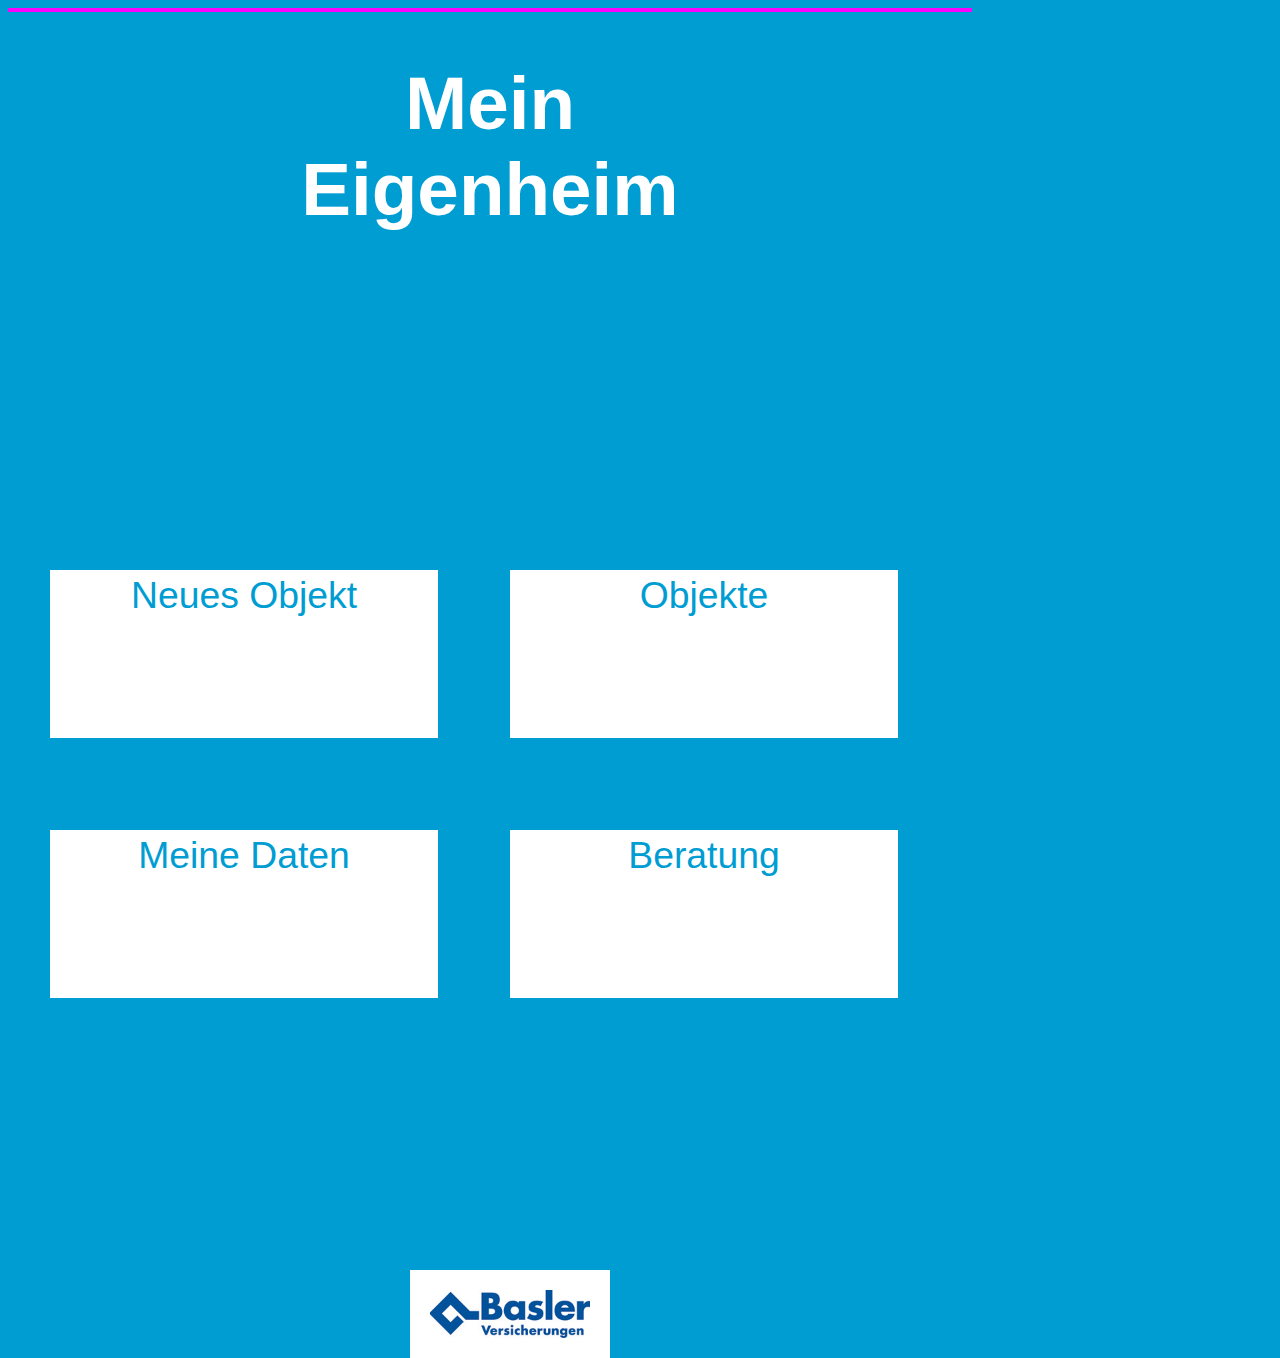
==== manual/index.html @ 801837d5 "juming from new to rating view" ====
<!DOCTYPE html>
<html>
<head>
                <link rel="stylesheet" type="text/css" href="styles.css">
				            <script src="HomeController.js"></script>
                    <script src="HomeScreen.js"></script>
                    <script src="HomesView.js"></script>
                    <script src="NewObjectView.js"></script>
                    <script src="Home.js"></script>
                    <script src="Rating.js"></script>
                    <script src="RatingView.js"></script>
                    <script src="ratingviews/Basic.js"></script>
                    <script src="ratingviews/Kitchen.js"></script>
                    <script src="ratingviews/Bath.js"></script>
                    <script src="ratingviews/BaseView.js"></script>
				<script type="text/javascript">
        window.me = {};
        function bindFnToContext( fn, context ) {
        	if ( typeof fn != "function") {
        		throw "not a Function, can not bind " + fn;
        	}

        //    if (arguments.length < 2 && (typeof arguments[0] === "undefined")) return this;

        	var args = Array.prototype.slice.call(arguments, 2);

        	var boundFn = function () {
            	var a = args.concat( arguments );
            	return fn.apply(context, a);
        	}

        	return boundFn;
        }


				window.onload = function (e) {
					// debugger;
					// var b = document.getElementsByTagName('body')[0];
					// var home = new Home(b);

          var home = new HomeController(document.getElementById('container'));
				}
				</script>
				</head>
				<body>
					<div id="container">
					</div>
				</body>
</html>
---- manual/styles.css ----
body {
  background-color: #009DD3;
  font-family: Helvetica;
  font-size:28pt;
}
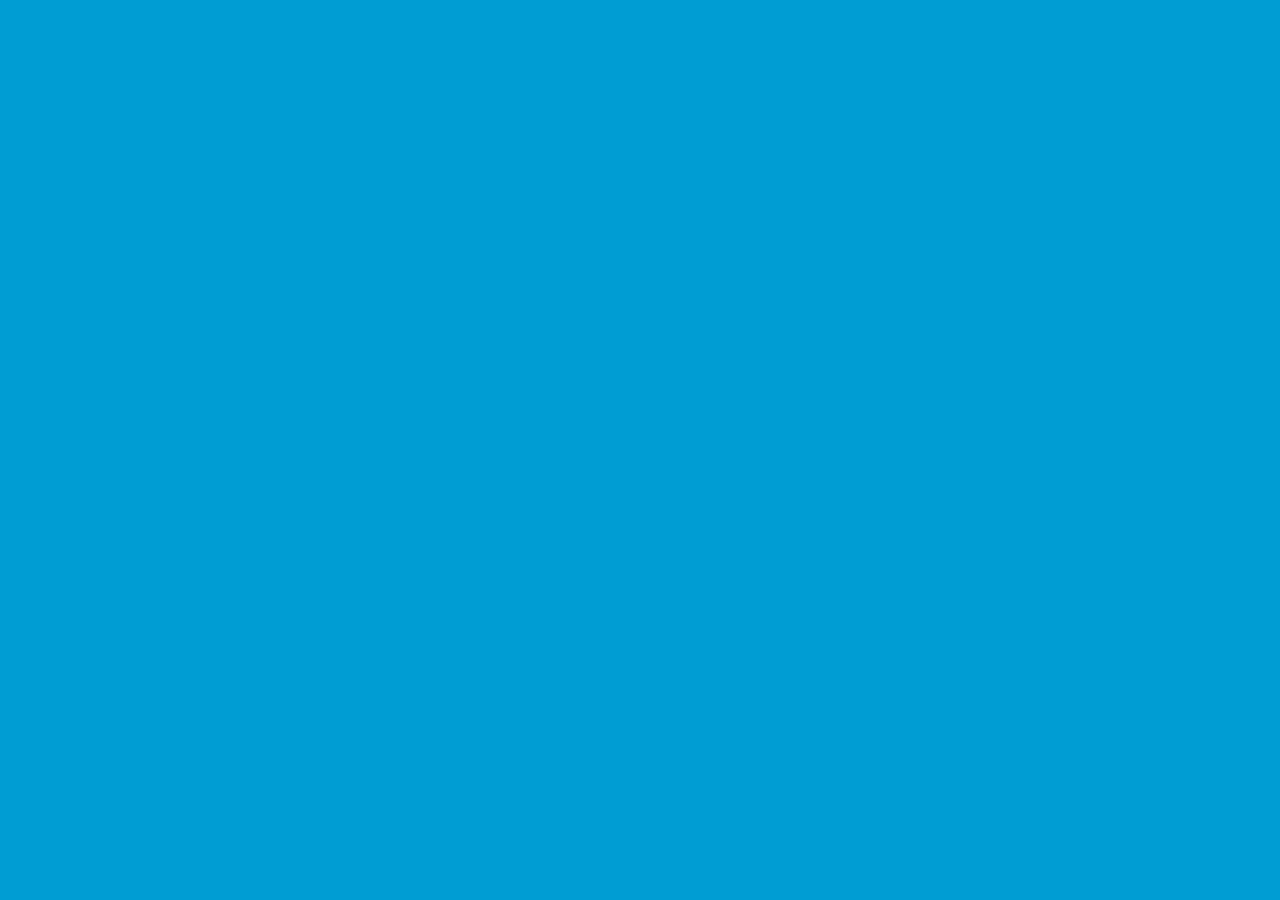
==== commit 24d7fb08: "mydata view" ====
--- a/manual/index.html
+++ b/manual/index.html
@@ -6,6 +6,7 @@
                     <script src="HomeScreen.js"></script>
                     <script src="HomesView.js"></script>
                     <script src="NewObjectView.js"></script>
+                    <script src="MyDataView.js"></script>
                     <script src="Home.js"></script>
                     <script src="Rating.js"></script>
                     <script src="RatingView.js"></script>
@@ -14,7 +15,7 @@
                     <script src="ratingviews/Bath.js"></script>
                     <script src="ratingviews/BaseView.js"></script>
 				<script type="text/javascript">
-        window.me = {};
+
         function bindFnToContext( fn, context ) {
         	if ( typeof fn != "function") {
         		throw "not a Function, can not bind " + fn;
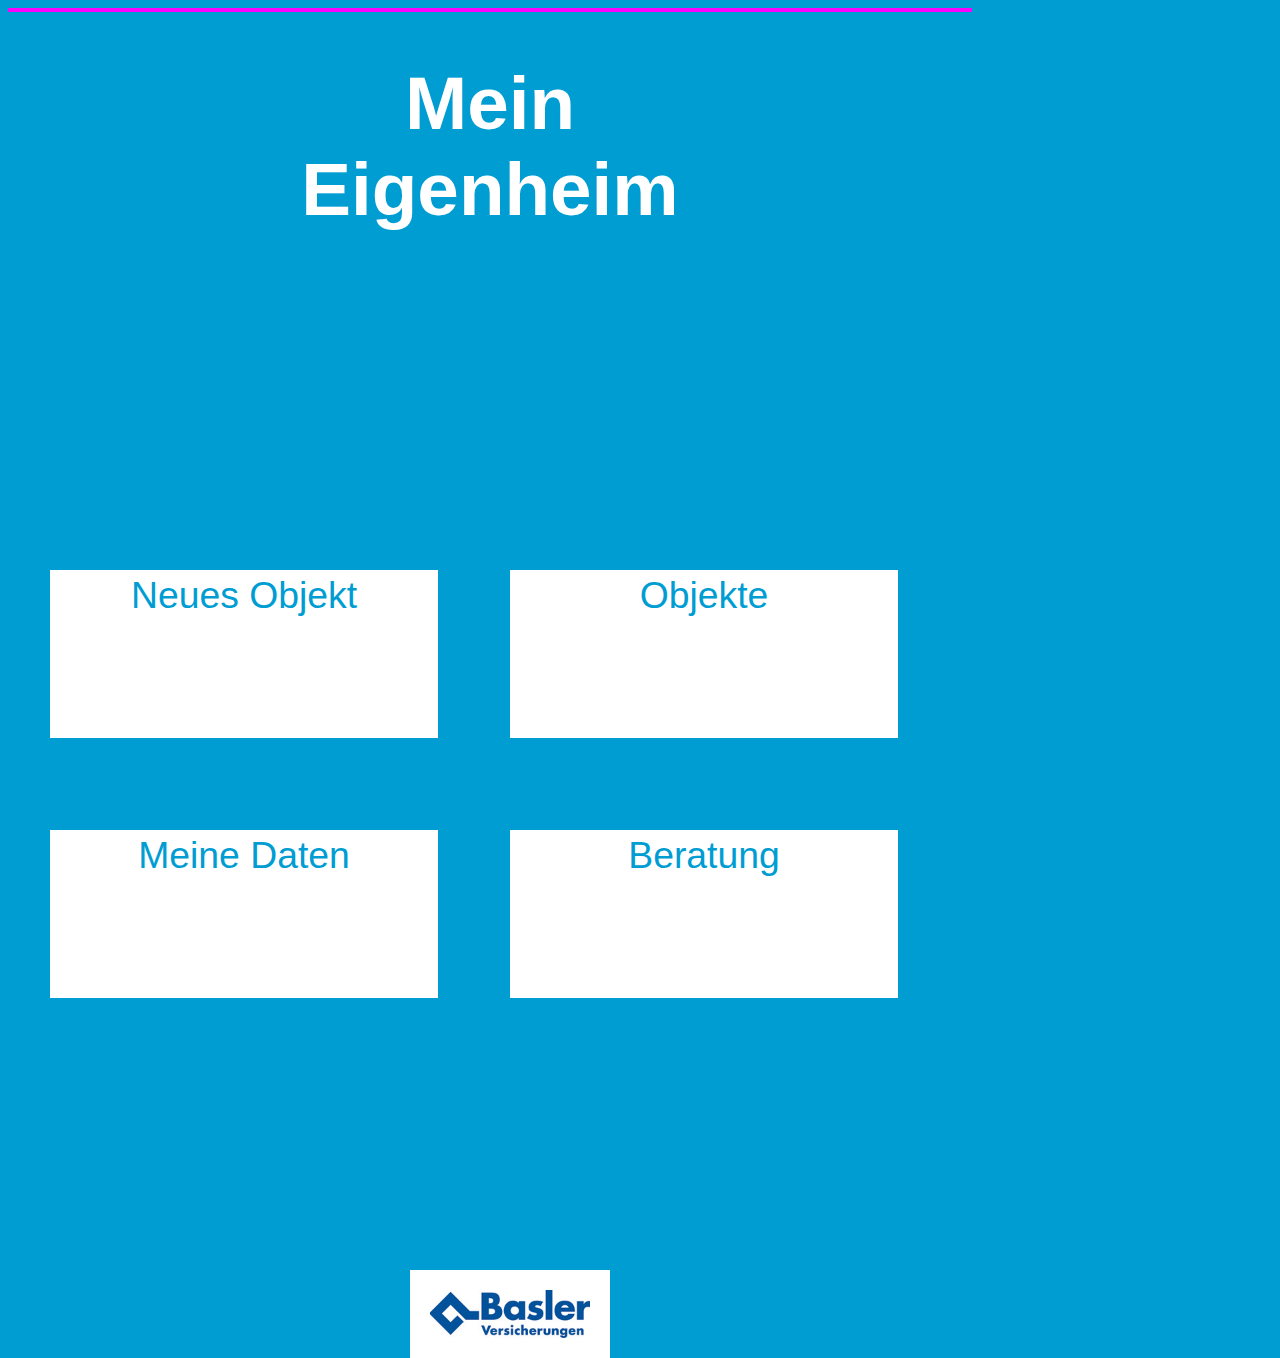
==== commit 147ebb5b: "Merge remote-tracking branch 'origin/master'" ====
--- a/manual/index.html
+++ b/manual/index.html
@@ -15,7 +15,7 @@
                     <script src="ratingviews/Bath.js"></script>
                     <script src="ratingviews/BaseView.js"></script>
 				<script type="text/javascript">
-
+        window.me = {};
         function bindFnToContext( fn, context ) {
         	if ( typeof fn != "function") {
         		throw "not a Function, can not bind " + fn;
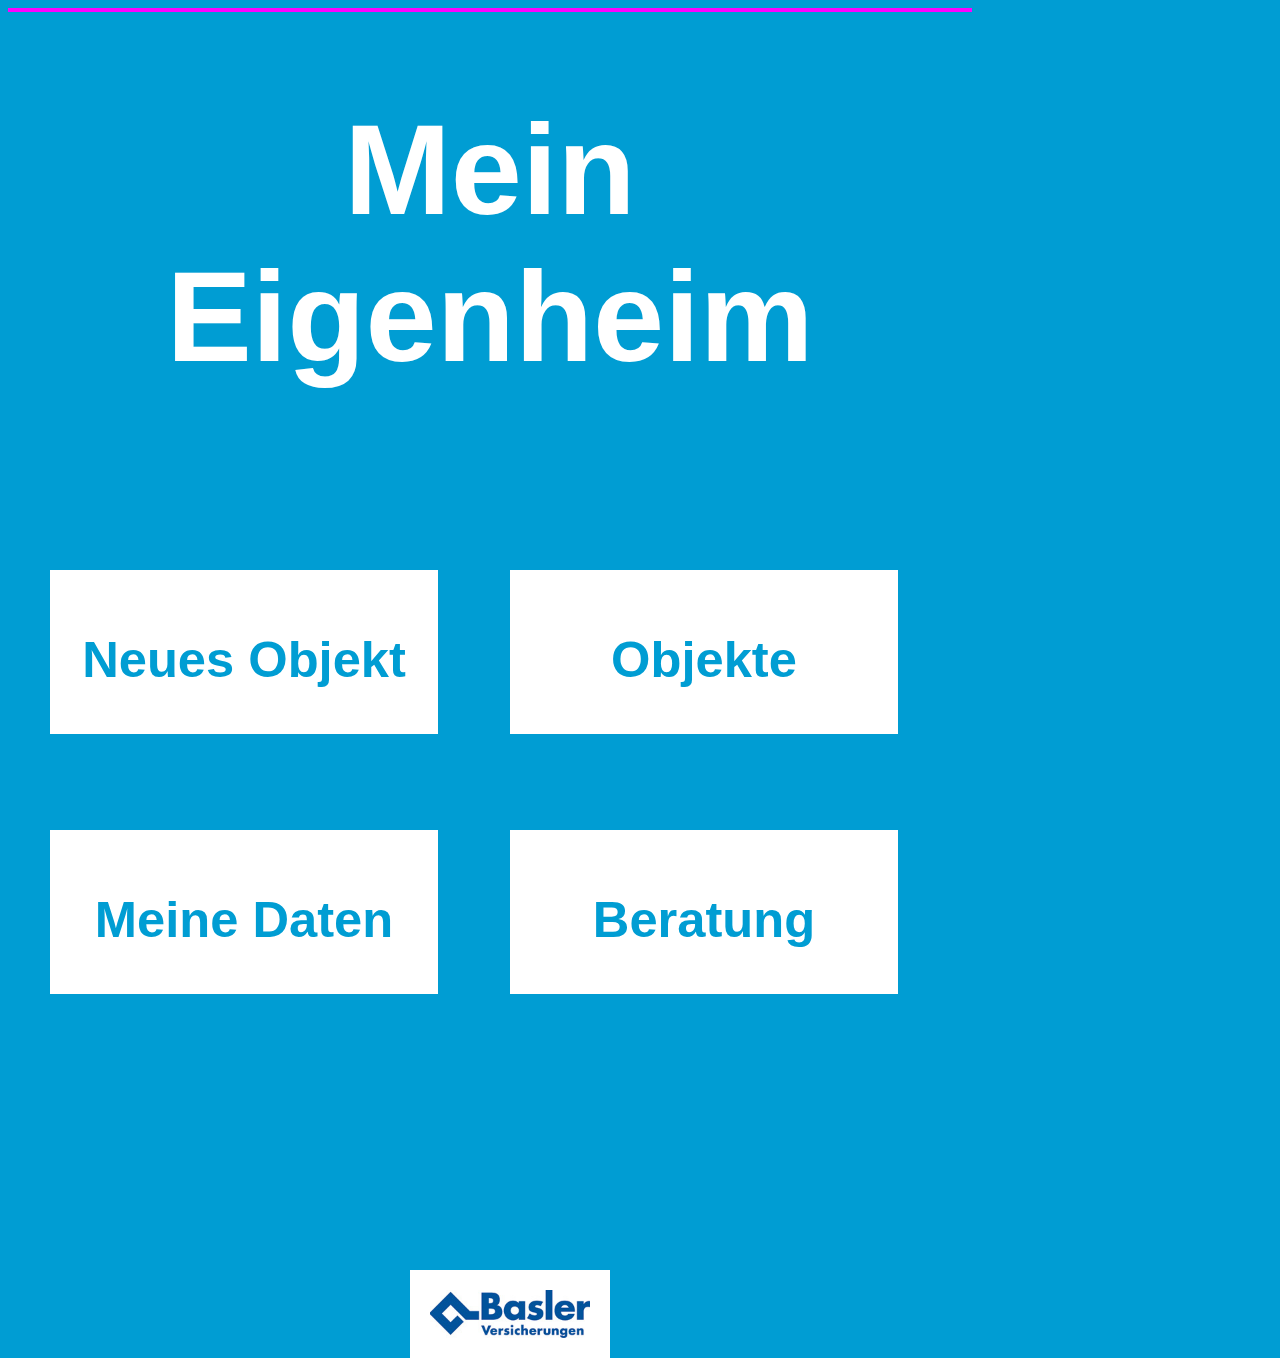
==== commit 39ea43ac: "weitere dinge" ====
--- a/manual/index.html
+++ b/manual/index.html
@@ -7,6 +7,7 @@
                     <script src="HomesView.js"></script>
                     <script src="NewObjectView.js"></script>
                     <script src="MyDataView.js"></script>
+                    <script src="FinancingView.js"></script>
                     <script src="Home.js"></script>
                     <script src="Rating.js"></script>
                     <script src="RatingView.js"></script>
@@ -14,6 +15,12 @@
                     <script src="ratingviews/Kitchen.js"></script>
                     <script src="ratingviews/Bath.js"></script>
                     <script src="ratingviews/BaseView.js"></script>
+                    <script src="ratingviews/FacebookNeighbors.js"></script>
+                    <script src="ratingviews/XingNeighbors.js"></script>
+                    <script src="ratingviews/Neighbors.js"></script>
+                    <script src="ratingviews/Arbeitsweg.js"></script>
+                    <script src="ratingviews/Schlafzimmer.js"></script>
+                    <script src="ratingviews/Property.js"></script>
 				<script type="text/javascript">
         window.me = {};
         function bindFnToContext( fn, context ) {
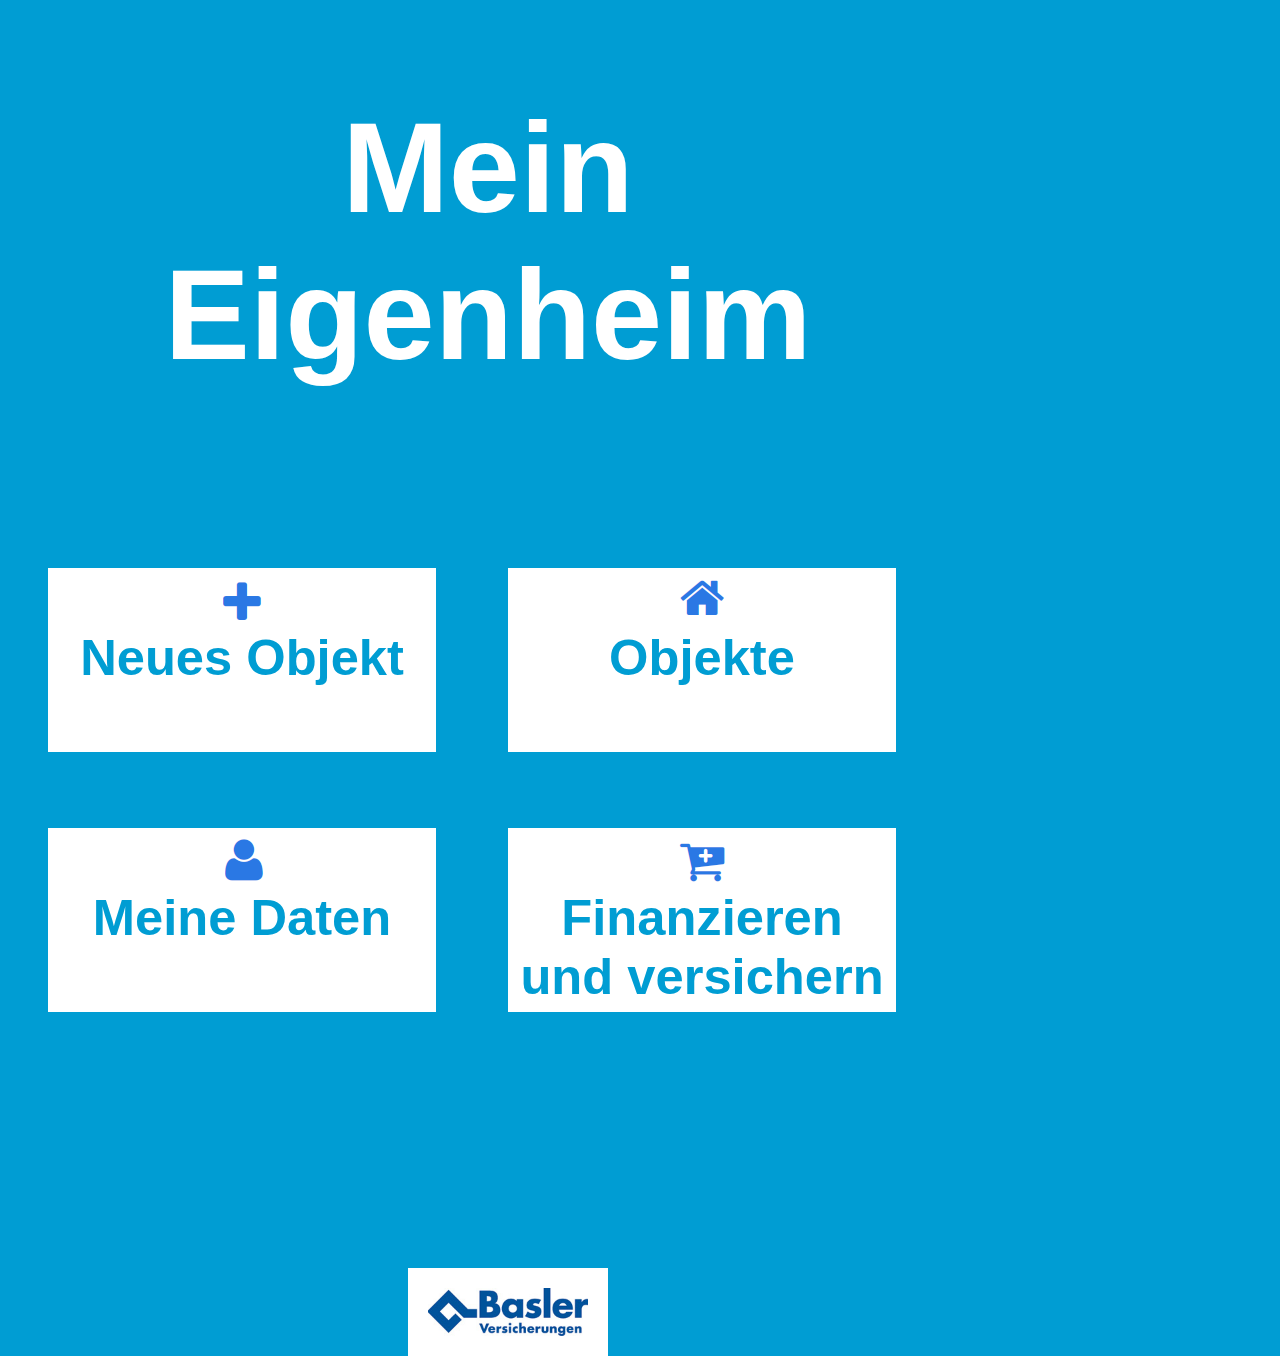
==== commit 458339f1: "jodel" ====
--- a/manual/index.html
+++ b/manual/index.html
@@ -21,6 +21,10 @@
                     <script src="ratingviews/Arbeitsweg.js"></script>
                     <script src="ratingviews/Schlafzimmer.js"></script>
                     <script src="ratingviews/Property.js"></script>
+                    <script src="ratingviews/Gemeinde.js"></script>
+                    <script src="ratingviews/Schule.js"></script>
+                    <script src="ratingviews/Einkaufen.js"></script>
+                    <script src="ratingviews/Jodel.js"></script>
 				<script type="text/javascript">
         window.me = {};
         function bindFnToContext( fn, context ) {
